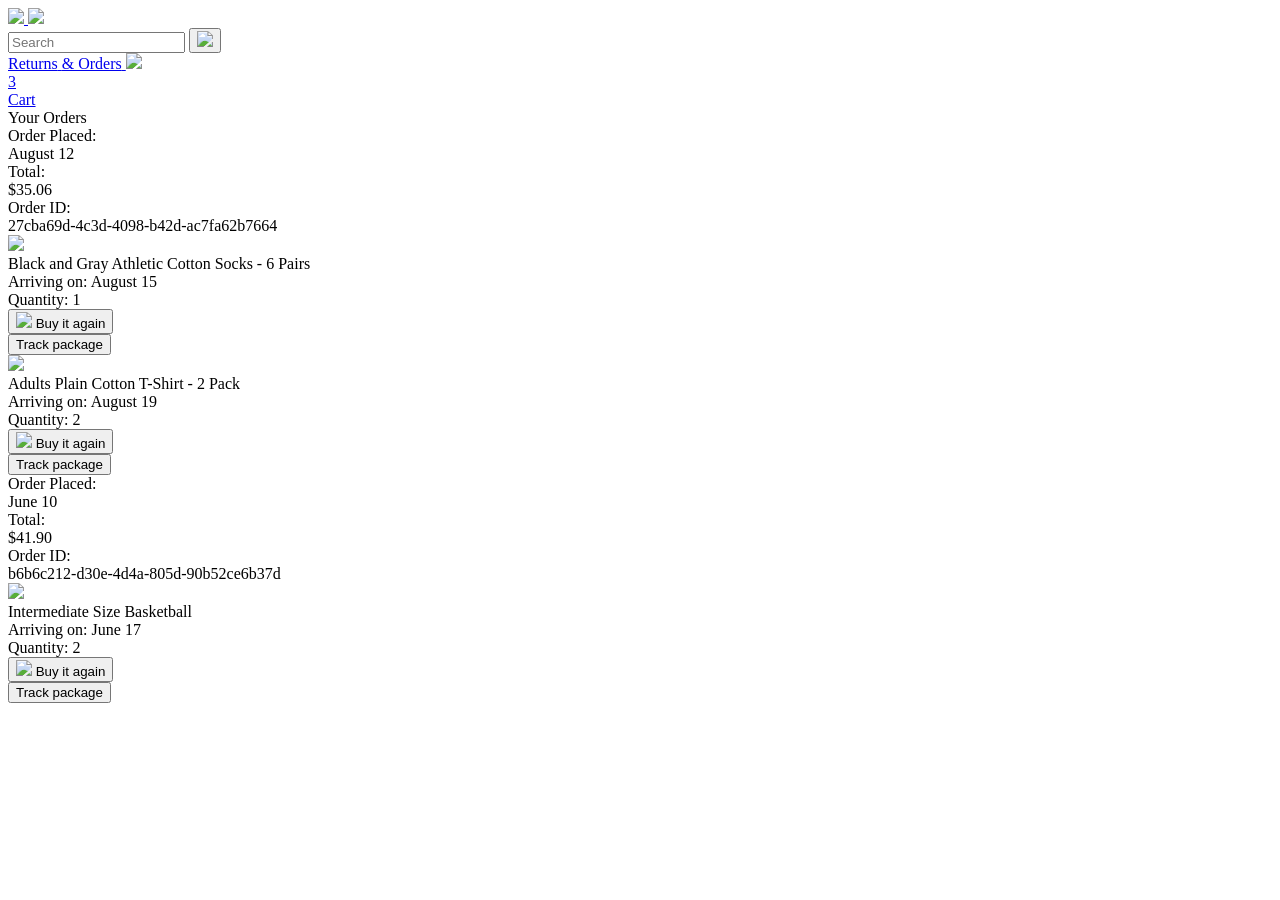
==== orders.html @ 37f3d0e9 "Add files via upload" ====
<!DOCTYPE html>
<html>
  <head>
    <title>Orders</title>
    <meta name="viewport" content="width=device-width, initial-scale=1">

    <!-- Load a font called Roboto from Google Fonts. -->
    <link rel="preconnect" href="https://fonts.googleapis.com">
    <link rel="preconnect" href="https://fonts.gstatic.com" crossorigin>
    <link href="https://fonts.googleapis.com/css2?family=Roboto:wght@400;500;700&display=swap" rel="stylesheet">

    <!-- Here are the CSS files for this page. -->
    <link rel="stylesheet" href="styles/shared/general.css">
    <link rel="stylesheet" href="styles/shared/amazon-header.css">
    <link rel="stylesheet" href="styles/pages/orders.css">
  </head>
  <body>
    <div class="amazon-header">
      <div class="amazon-header-left-section">
        <a href="amazon.html" class="header-link">
          <img class="amazon-logo"
            src="images/amazon-logo-white.png">
          <img class="amazon-mobile-logo"
            src="images/amazon-mobile-logo-white.png">
        </a>
      </div>

      <div class="amazon-header-middle-section">
        <input class="search-bar" type="text" placeholder="Search">

        <button class="search-button">
          <img class="search-icon" src="images/icons/search-icon.png">
        </button>
      </div>

      <div class="amazon-header-right-section">
        <a class="orders-link header-link" href="orders.html">
          <span class="returns-text">Returns</span>
          <span class="orders-text">& Orders</span>
        </a>

        <a class="cart-link header-link" href="checkout.html">
          <img class="cart-icon" src="images/icons/cart-icon.png">
          <div class="cart-quantity">3</div>
          <div class="cart-text">Cart</div>
        </a>
      </div>
    </div>

    <div class="main">
      <div class="page-title">Your Orders</div>

      <div class="orders-grid">
        <div class="order-container">
          
          <div class="order-header">
            <div class="order-header-left-section">
              <div class="order-date">
                <div class="order-header-label">Order Placed:</div>
                <div>August 12</div>
              </div>
              <div class="order-total">
                <div class="order-header-label">Total:</div>
                <div>$35.06</div>
              </div>
            </div>

            <div class="order-header-right-section">
              <div class="order-header-label">Order ID:</div>
              <div>27cba69d-4c3d-4098-b42d-ac7fa62b7664</div>
            </div>
          </div>

          <div class="order-details-grid">
            <div class="product-image-container">
              <img src="images/products/athletic-cotton-socks-6-pairs.jpg">
            </div>

            <div class="product-details">
              <div class="product-name">
                Black and Gray Athletic Cotton Socks - 6 Pairs
              </div>
              <div class="product-delivery-date">
                Arriving on: August 15
              </div>
              <div class="product-quantity">
                Quantity: 1
              </div>
              <button class="buy-again-button button-primary">
                <img class="buy-again-icon" src="images/icons/buy-again.png">
                <span class="buy-again-message">Buy it again</span>
              </button>
            </div>

            <div class="product-actions">
              <a href="tracking.html">
                <button class="track-package-button button-secondary">
                  Track package
                </button>
              </a>
            </div>

            <div class="product-image-container">
              <img src="images/products/adults-plain-cotton-tshirt-2-pack-teal.jpg">
            </div>

            <div class="product-details">
              <div class="product-name">
                Adults Plain Cotton T-Shirt - 2 Pack
              </div>
              <div class="product-delivery-date">
                Arriving on: August 19
              </div>
              <div class="product-quantity">
                Quantity: 2
              </div>
              <button class="buy-again-button button-primary">
                <img class="buy-again-icon" src="images/icons/buy-again.png">
                <span class="buy-again-message">Buy it again</span>
              </button>
            </div>

            <div class="product-actions">
              <a href="tracking.html">
                <button class="track-package-button button-secondary">
                  Track package
                </button>
              </a>
            </div>
          </div>
        </div>

        <div class="order-container">

          <div class="order-header">
            <div class="order-header-left-section">
              <div class="order-date">
                <div class="order-header-label">Order Placed:</div>
                <div>June 10</div>
              </div>
              <div class="order-total">
                <div class="order-header-label">Total:</div>
                <div>$41.90</div>
              </div>
            </div>

            <div class="order-header-right-section">
              <div class="order-header-label">Order ID:</div>
              <div>b6b6c212-d30e-4d4a-805d-90b52ce6b37d</div>
            </div>
          </div>

          <div class="order-details-grid">
            <div class="product-image-container">
              <img src="images/products/intermediate-composite-basketball.jpg">
            </div>

            <div class="product-details">
              <div class="product-name">
                Intermediate Size Basketball
              </div>
              <div class="product-delivery-date">
                Arriving on: June 17
              </div>
              <div class="product-quantity">
                Quantity: 2
              </div>
              <button class="buy-again-button button-primary">
                <img class="buy-again-icon" src="images/icons/buy-again.png">
                <span class="buy-again-message">Buy it again</span>
              </button>
            </div>

            <div class="product-actions">
              <a href="tracking.html">
                <button class="track-package-button button-secondary">
                  Track package
                </button>
              </a>
            </div>
          </div>
        </div>
      </div>
    </div>
  </body>
</html>
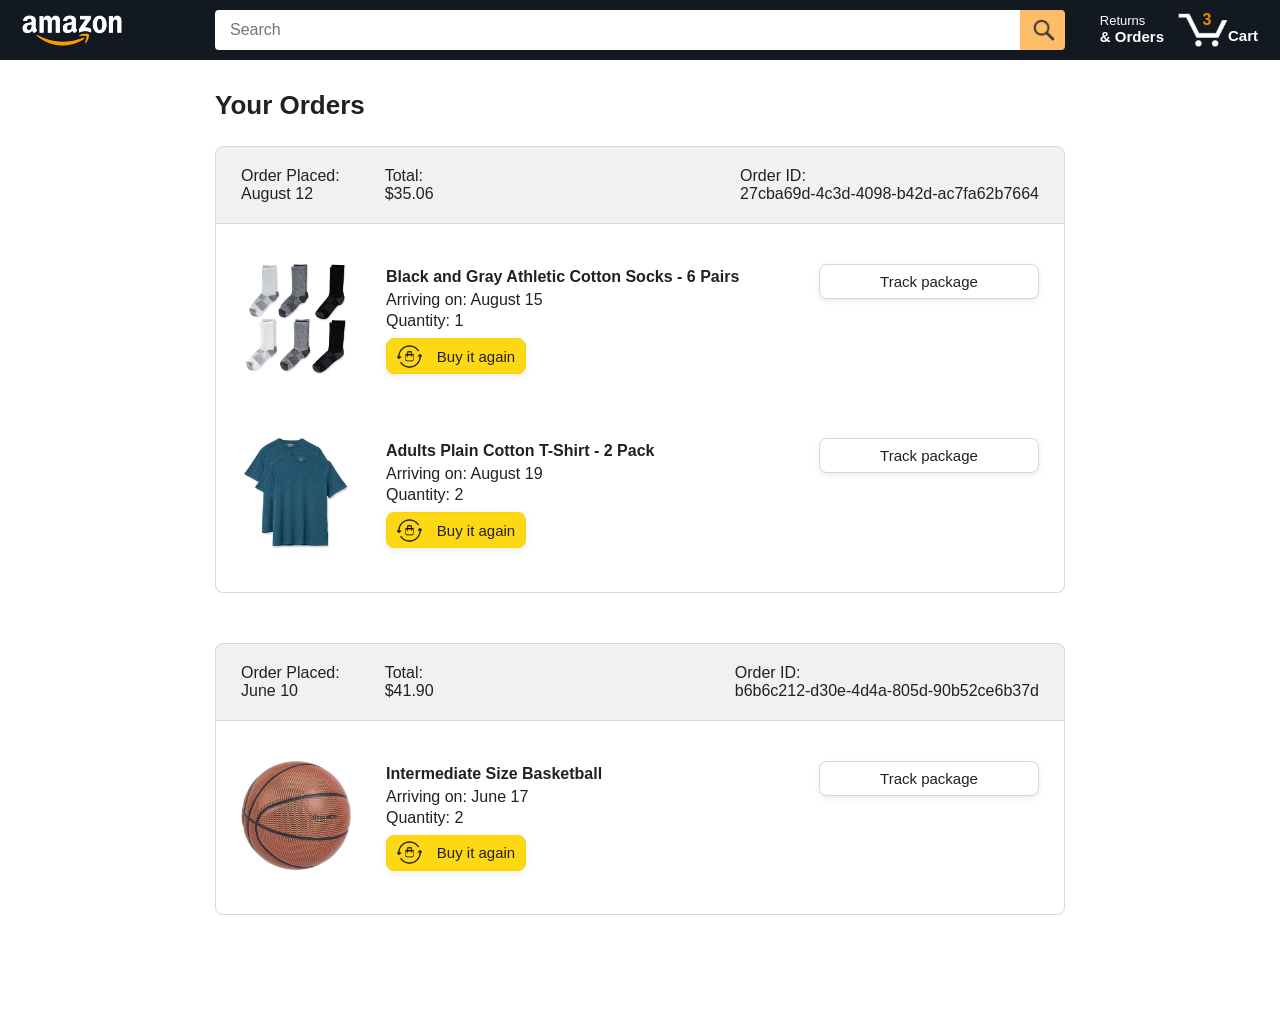
==== commit 28e56052: "Update orders.html" ====
--- a/orders.html
+++ b/orders.html
@@ -17,7 +17,7 @@
   <body>
     <div class="amazon-header">
       <div class="amazon-header-left-section">
-        <a href="amazon.html" class="header-link">
+        <a href="index.html" class="header-link">
           <img class="amazon-logo"
             src="images/amazon-logo-white.png">
           <img class="amazon-mobile-logo"
--- a/styles/shared/general.css
+++ b/styles/shared/general.css
@@ -0,0 +1,98 @@
+body {
+  font-family: Roboto, Arial;
+  color: rgb(33, 33, 33);
+  
+  margin: 0;
+}
+
+p {
+  margin: 0;
+}
+
+button {
+  cursor: pointer;
+}
+
+select {
+  cursor: pointer;
+}
+
+input, select, button {
+  font-family: Roboto, Arial;
+}
+
+.button-primary {
+  color: rgb(33, 33, 33);
+  background-color: rgb(255, 216, 20);
+  border: 1px solid rgb(252, 210, 0);
+  border-radius: 8px;
+  cursor: pointer;
+  box-shadow: 0 2px 5px rgba(213, 217, 217, 0.5);
+}
+
+.button-primary:hover {
+  background-color: rgb(247, 202, 0);
+  border: 1px solid rgb(242, 194, 0);
+}
+
+.button-primary:active {
+  background: rgb(255, 216, 20);
+  border-color: rgb(252, 210, 0);
+  box-shadow: none;
+}
+
+.button-secondary {
+  color: rgb(33, 33, 33);
+  background: white;
+  border: 1px solid rgb(213, 217, 217);
+  border-radius: 8px;
+  cursor: pointer;
+  box-shadow: 0 2px 5px rgba(213, 217, 217, 0.5);
+}
+
+.button-secondary:hover {
+  background-color: rgb(247, 250, 250);
+}
+
+.button-secondary:active {
+  background-color: rgb(237, 253, 255);
+  box-shadow: none;
+}
+
+/* These styles will limit text to 2 lines. Anything
+   beyond 2 lines will be replaced with "..."
+   You can find this code by using an A.I. tool or by
+   searching in Google.
+   https://css-tricks.com/almanac/properties/l/line-clamp/ */
+.limit-text-to-2-lines {
+  display: -webkit-box;
+  -webkit-line-clamp: 2;
+  -webkit-box-orient: vertical;
+  overflow: hidden;
+}
+
+.link-primary {
+  color: rgb(1, 124, 182);
+  cursor: pointer;
+}
+
+.link-primary:hover {
+  color: rgb(196, 80, 0);
+}
+
+/* Styles for dropdown selectors. */
+select {
+  color: rgb(33, 33, 33);
+  background-color: rgb(240, 240, 240);
+  border: 1px solid rgb(213, 217, 217);
+  border-radius: 8px;
+  padding: 3px 5px;
+  font-size: 15px;
+  cursor: pointer;
+  box-shadow: 0 2px 5px rgba(213, 217, 217, 0.5);
+}
+
+select:focus,
+input:focus {
+  outline: 2px solid rgb(255, 153, 0);
+}
--- a/styles/shared/amazon-header.css
+++ b/styles/shared/amazon-header.css
@@ -0,0 +1,149 @@
+.amazon-header {
+  background-color: rgb(19, 25, 33);
+  color: white;
+  padding-left: 15px;
+  padding-right: 15px;
+
+  display: flex;
+  align-items: center;
+  justify-content: space-between;
+
+  position: fixed;
+  top: 0;
+  left: 0;
+  right: 0;
+  height: 60px;
+}
+
+.amazon-header-left-section {
+  width: 180px;
+}
+
+@media (max-width: 800px) {
+  .amazon-header-left-section {
+    width: unset;
+  }
+}
+
+.header-link {
+  display: inline-block;
+  padding: 6px;
+  border-radius: 2px;
+  cursor: pointer;
+  text-decoration: none;
+  border: 1px solid rgba(0, 0, 0, 0);
+}
+
+.header-link:hover {
+  border: 1px solid white;
+}
+
+.amazon-logo {
+  width: 100px;
+  margin-top: 5px;
+}
+
+.amazon-mobile-logo {
+  display: none;
+}
+
+@media (max-width: 575px) {
+  .amazon-logo {
+    display: none;
+  }
+
+  .amazon-mobile-logo {
+    display: block;
+    height: 35px;
+    margin-top: 5px;
+  }
+}
+
+.amazon-header-middle-section {
+  flex: 1;
+  max-width: 850px;
+  margin-left: 10px;
+  margin-right: 10px;
+  display: flex;
+}
+
+.search-bar {
+  flex: 1;
+  width: 0;
+  font-size: 16px;
+  height: 38px;
+  padding-left: 15px;
+  border: none;
+  border-top-left-radius: 4px;
+  border-bottom-left-radius: 4px;
+  border-top-right-radius: 0;
+  border-bottom-right-radius: 0;
+}
+
+.search-button {
+  background-color: rgb(254, 189, 105);
+  border: none;
+  width: 45px;
+  height: 40px;
+  border-top-right-radius: 4px;
+  border-bottom-right-radius: 4px;
+  flex-shrink: 0;
+}
+
+.search-icon {
+  height: 22px;
+  margin-left: 2px;
+  margin-top: 3px;
+}
+
+.amazon-header-right-section {
+  width: 180px;
+  flex-shrink: 0;
+  display: flex;
+  justify-content: end;
+}
+
+.orders-link {
+  color: white;
+}
+
+.returns-text {
+  display: block;
+  font-size: 13px;
+}
+
+.orders-text {
+  display: block;
+  font-size: 15px;
+  font-weight: 700;
+}
+
+.cart-link {
+  color: white;
+  display: flex;
+  align-items: center;
+  position: relative;
+}
+
+.cart-icon {
+  width: 50px;
+}
+
+.cart-text {
+  margin-top: 12px;
+  font-size: 15px;
+  font-weight: 700;
+}
+
+.cart-quantity {
+  color: rgb(240, 136, 4);
+  font-size: 16px;
+  font-weight: 700;
+
+  position: absolute;
+  top: 4px;
+  left: 22px;
+  
+  width: 26px;
+  text-align: center;
+}
--- a/styles/pages/orders.css
+++ b/styles/pages/orders.css
@@ -0,0 +1,207 @@
+.main {
+  max-width: 850px;
+  margin-top: 90px;
+  margin-bottom: 100px;
+  padding-left: 20px;
+  padding-right: 20px;
+  margin-left: auto;
+  margin-right: auto;
+}
+
+.page-title {
+  font-weight: 700;
+  font-size: 26px;
+  margin-bottom: 25px;
+}
+
+.orders-grid {
+  display: grid;
+  grid-template-columns: 1fr;
+  row-gap: 50px;
+}
+
+.order-header {
+  background-color: rgb(240, 242, 242);
+  border: 1px solid rgb(213, 217, 217);
+
+  display: flex;
+  align-items: center;
+  justify-content: space-between;
+
+  padding: 20px 25px;
+  border-top-left-radius: 8px;
+  border-top-right-radius: 8px;
+}
+
+.order-header-left-section {
+  display: flex;
+  flex-shrink: 0;
+}
+
+.order-header-label {
+  font-weight: 500;
+}
+
+.order-date,
+.order-total {
+  margin-right: 45px;
+}
+
+.order-header-right-section {
+  flex-shrink: 1;
+}
+
+@media (max-width: 575px) {
+  .order-header {
+    flex-direction: column;
+    align-items: start;
+    line-height: 23px;
+    padding: 15px;
+  }
+
+  .order-header-left-section {
+    flex-direction: column;
+  }
+
+  .order-header-label {
+    margin-right: 5px;
+  }
+
+  .order-date,
+  .order-total {
+    display: grid;
+    grid-template-columns: auto 1fr;
+    margin-right: 0;
+  }
+
+  .order-header-right-section {
+    display: grid;
+    grid-template-columns: auto 1fr;
+  }
+}
+
+.order-details-grid {
+  padding: 40px 25px;
+  border: 1px solid rgb(213, 217, 217);
+  border-top: none;
+  border-bottom-left-radius: 8px;
+  border-bottom-right-radius: 8px;
+
+  display: grid;
+  grid-template-columns: 110px 1fr 220px;
+  column-gap: 35px;
+  row-gap: 60px;
+  align-items: center;
+}
+
+@media (max-width: 800px) {
+  .order-details-grid {
+    grid-template-columns: 110px 1fr;
+    row-gap: 0;
+    padding-bottom: 8px;
+  }
+}
+
+@media (max-width: 450px) {
+  .order-details-grid {
+    grid-template-columns: 1fr;
+  }
+}
+
+.product-image-container {
+  text-align: center;
+}
+
+.product-image-container img {
+  max-width: 110px;
+  max-height: 110px;
+}
+
+.product-name {
+  font-weight: 700;
+  margin-bottom: 5px;
+}
+
+.product-delivery-date {
+  margin-bottom: 3px;
+}
+
+.product-quantity {
+  margin-bottom: 8px;
+}
+
+.buy-again-button {
+  font-size: 15px;
+  width: 140px;
+  height: 36px;
+  border-radius: 8px;
+
+  display: flex;
+  align-items: center;
+  justify-content: center;
+}
+
+.buy-again-icon {
+  width: 25px;
+  margin-right: 15px;
+}
+
+.product-actions {
+  align-self: start;
+}
+
+.track-package-button {
+  width: 100%;
+  font-size: 15px;
+  padding: 8px;
+}
+
+@media (max-width: 800px) {
+  .buy-again-button {
+    margin-bottom: 10px;
+  }
+
+  .product-actions {
+    grid-column: 2;
+    margin-bottom: 30px;
+  }
+
+  .track-package-button {
+    width: 140px;
+  }
+}
+
+@media (max-width: 450px) {
+  .product-image-container {
+    text-align: center;
+    margin-bottom: 25px;
+  }
+
+  .product-image-container img {
+    max-width: 150px;
+    max-height: 150px;
+  }
+
+  .product-name {
+    margin-bottom: 10px;
+  }
+
+  .product-quantity {
+    margin-bottom: 15px;
+  }
+
+  .buy-again-button {
+    width: 100%;
+    margin-bottom: 15px;
+  }
+
+  .product-actions {
+    grid-column: auto;
+    margin-bottom: 70px;
+  }
+
+  .track-package-button {
+    width: 100%;
+    padding: 12px;
+  }
+}
